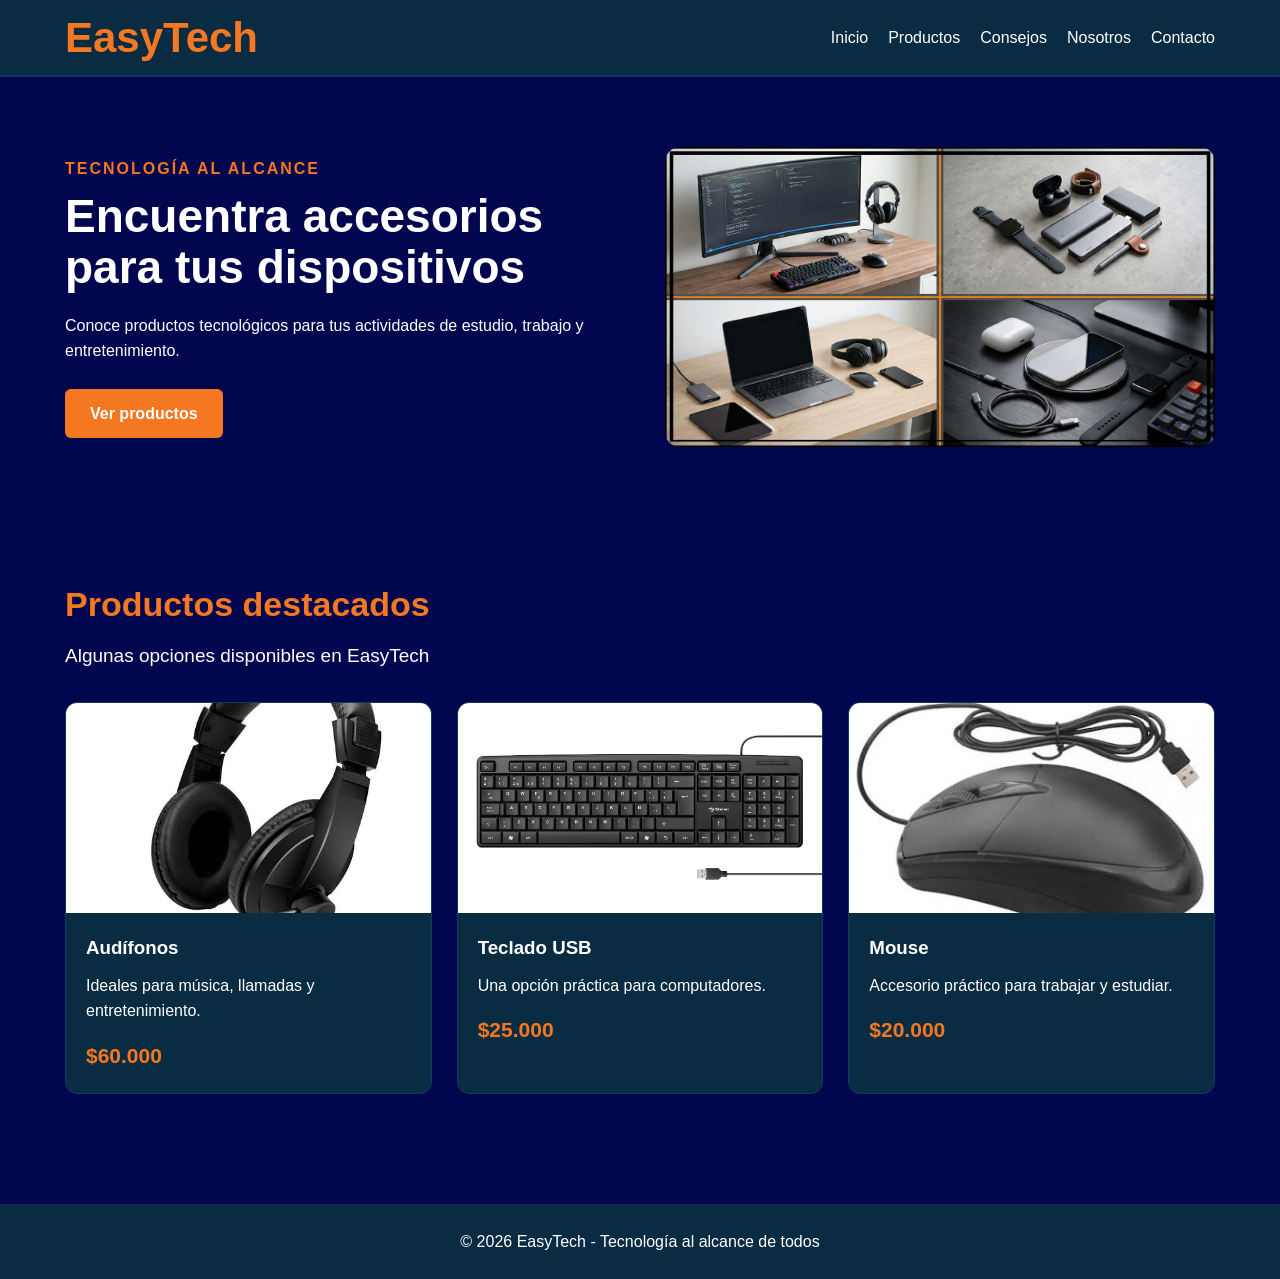
==== index.html @ 2f16ca37 "Primer avance del proyecto EasyTech" ====
<!DOCTYPE html>
<html lang="es">

<head>
    <meta charset="UTF-8">
    <meta name="viewport" content="width=device-width, initial-scale=1.0">

    <title>EasyTech | Tecnología al alcance de todos</title>

    <link rel="stylesheet" href="css/estilos.css">
</head>

<body>

    <header>
        <div class="contenedor encabezado">

            <a href="index.html" class="logo">EasyTech</a>

            <nav>
                <a href="index.html">Inicio</a>
                <a href="productos.html">Productos</a>
                <a href="consejos.html">Consejos</a>
                <a href="nosotros.html">Nosotros</a>
                <a href="contacto.html">Contacto</a>
            </nav>

        </div>
    </header>


    <main>

        <section class="hero">

            <div class="contenedor hero-contenido">

                <div>
                    <p class="etiqueta">TECNOLOGÍA AL ALCANCE</p>

                    <h1>Encuentra accesorios para tus dispositivos</h1>

                    <p>
                        Conoce productos tecnológicos para tus actividades
                        de estudio, trabajo y entretenimiento.
                    </p>

                    <a href="productos.html" class="boton">
                        Ver productos
                    </a>
                </div>

                <div class="hero-imagen">
                    <img src="img/banner.jpg" alt="Accesorios tecnológicos">
                </div>

            </div>

        </section>


        <section class="seccion">

            <div class="contenedor">

                <h2>Productos destacados</h2>

                <p class="subtitulo">
                    Algunas opciones disponibles en EasyTech
                </p>

                <div class="productos">

                    <article class="tarjeta">
                        <img src="img/Audifonos.jpg" alt="Audífonos">

                        <div class="tarjeta-contenido">
                            <h3>Audífonos</h3>
                            <p>Ideales para música, llamadas y entretenimiento.</p>
                            <strong>$60.000</strong>
                        </div>
                    </article>


                    <article class="tarjeta">
                        <img src="img/Teclado-usb.jpg" alt="Teclado USB">

                        <div class="tarjeta-contenido">
                            <h3>Teclado USB</h3>
                            <p>Una opción práctica para computadores.</p>
                            <strong>$25.000</strong>
                        </div>
                    </article>


                    <article class="tarjeta">
                        <img src="img/Mouse-usb.jpg" alt="Mouse">

                        <div class="tarjeta-contenido">
                            <h3>Mouse</h3>
                            <p>Accesorio práctico para trabajar y estudiar.</p>
                            <strong>$20.000</strong>
                        </div>
                    </article>

                </div>

            </div>

        </section>

    </main>


    <footer>

        <div class="contenedor">

            <p>© 2026 EasyTech - Tecnología al alcance de todos</p>

        </div>

    </footer>


    <script src="js/script.js"></script>

</body>

</html>
---- css/estilos.css ----
* {
    box-sizing: border-box;
    margin: 0;
    padding: 0;
}

body {
    font-family: "Poppins", Arial, sans-serif;
    background-color: #02064F;
    color: #FFFFFF;
    line-height: 1.6;
}

.contenedor {
    width: 90%;
    max-width: 1150px;
    margin: auto;
}

header {
    background-color: #0A2C43;
    border-bottom: 2px solid #0D3A63;
}

.encabezado {
    min-height: 75px;
    display: flex;
    align-items: center;
    justify-content: space-between;
    gap: 30px;
}

.logo {
    font-family: "Agency FB", Arial, sans-serif;
    font-size: 42px;
    color: #F47721;
    text-decoration: none;
    font-weight: bold;
}

nav {
    display: flex;
    gap: 20px;
    flex-wrap: wrap;
}

nav a {
    color: #FFFFFF;
    text-decoration: none;
    font-weight: 500;
}

nav a:hover {
    color: #F47721;
}

.hero {
    padding: 70px 0;
}

.hero-contenido {
    display: grid;
    grid-template-columns: 1fr 1fr;
    align-items: center;
    gap: 50px;
}

.etiqueta {
    color: #F47721;
    font-weight: bold;
    letter-spacing: 2px;
    margin-bottom: 10px;
}

h1 {
    font-size: 46px;
    line-height: 1.1;
    margin-bottom: 20px;
}

h2 {
    color: #F47721;
    font-size: 34px;
    margin-bottom: 10px;
}

h3 {
    color: #FFFFFF;
    margin-bottom: 10px;
}

.subtitulo {
    font-family: "Arial Narrow", Arial, sans-serif;
    margin-bottom: 30px;
    font-size: 19px;
}

.hero-imagen img {
    width: 100%;
    border-radius: 15px;
    display: block;
}

.boton {
    display: inline-block;
    margin-top: 25px;
    padding: 12px 25px;
    background-color: #F47721;
    color: #FFFFFF;
    text-decoration: none;
    border-radius: 6px;
    font-weight: bold;
}

.boton:hover {
    opacity: 0.85;
}

.seccion {
    padding: 60px 0;
}

.productos {
    display: grid;
    grid-template-columns: repeat(3, 1fr);
    gap: 25px;
}

.tarjeta {
    background-color: #0A2C43;
    border: 1px solid #0D3A63;
    border-radius: 12px;
    overflow: hidden;
}

.tarjeta img {
    width: 100%;
    height: 210px;
    object-fit: cover;
    display: block;
}

.tarjeta-contenido {
    padding: 20px;
}

.tarjeta-contenido p {
    margin-bottom: 15px;
}

.tarjeta strong {
    color: #F47721;
    font-size: 21px;
}

footer {
    margin-top: 50px;
    padding: 25px 0;
    background-color: #0A2C43;
    text-align: center;
    color: #FFFFFF;
}


/* Responsive */

@media (max-width: 800px) {

    .encabezado {
        flex-direction: column;
        padding: 20px 0;
    }

    nav {
        justify-content: center;
    }

    .hero-contenido {
        grid-template-columns: 1fr;
    }

    h1 {
        font-size: 36px;
    }

    .productos {
        grid-template-columns: 1fr 1fr;
    }
}


@media (max-width: 550px) {

    .productos {
        grid-template-columns: 1fr;
    }

    nav {
        flex-direction: column;
        align-items: center;
        gap: 8px;
    }

    h1 {
        font-size: 30px;
    }
}

.buscador {
    display: flex;
    gap: 15px;
    margin: 30px 0;
}

.buscador input,
.buscador select {
    padding: 12px;
    border: 1px solid #0D3A63;
    border-radius: 6px;
    background-color: #FFFFFF;
    color: #02064F;
}

.buscador input {
    flex: 1;
}

button {
    border: none;
    cursor: pointer;
}

@media (max-width: 550px) {

    .buscador {
        flex-direction: column;
    }

}

form {
    max-width: 700px;
    margin-top: 30px;
}

form label {
    display: block;
    margin-top: 18px;
    margin-bottom: 6px;
    font-weight: bold;
}

form input,
form textarea {
    width: 100%;
    padding: 12px;
    border: 1px solid #0D3A63;
    border-radius: 6px;
    font-family: inherit;
}

form textarea {
    resize: vertical;
}
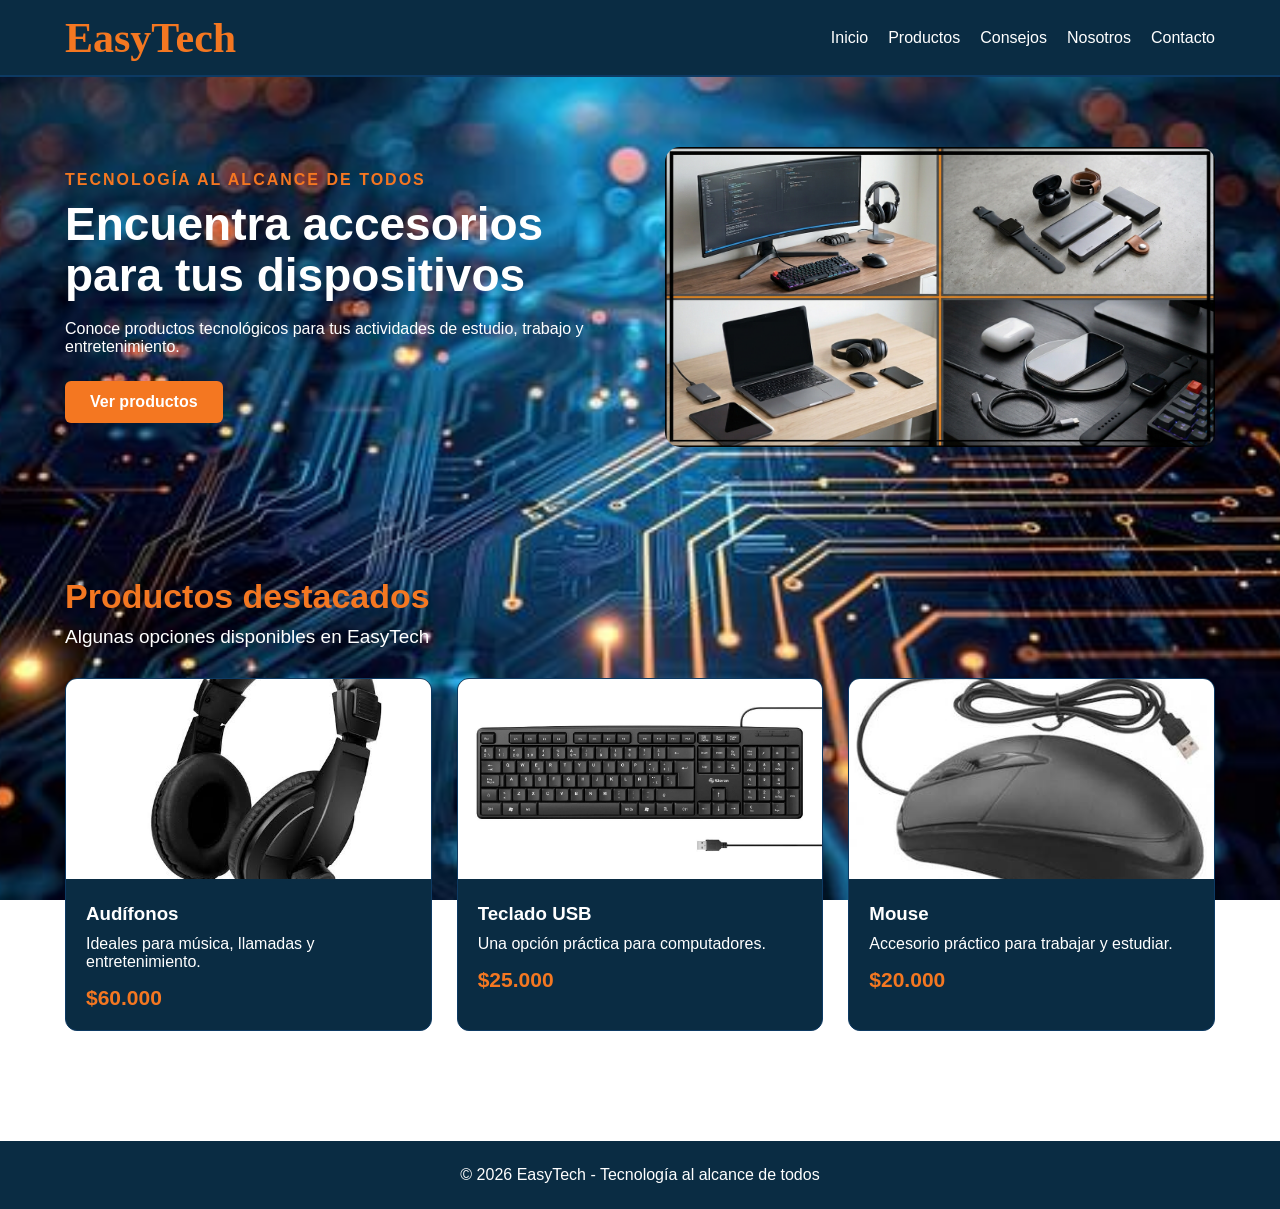
==== commit f9ff1361: "Complementar texto" ====
--- a/index.html
+++ b/index.html
@@ -36,7 +36,7 @@
             <div class="contenedor hero-contenido">
 
                 <div>
-                    <p class="etiqueta">TECNOLOGÍA AL ALCANCE</p>
+                    <p class="etiqueta">TECNOLOGÍA AL ALCANCE DE TODOS</p>
 
                     <h1>Encuentra accesorios para tus dispositivos</h1>
 
--- a/css/estilos.css
+++ b/css/estilos.css
@@ -5,10 +5,14 @@
 }
 
 body {
-    font-family: "Poppins", Arial, sans-serif;
-    background-color: #02064F;
-    color: #FFFFFF;
-    line-height: 1.6;
+    margin: 0;
+    font-family: sans-serif;
+    background-image: url("../img/fondo.jpg");
+    background-size: cover;
+    background-position: center;
+    background-attachment: fixed;
+    background-repeat: no-repeat;
+    color: white;
 }
 
 .contenedor {
@@ -31,7 +35,7 @@
 }
 
 .logo {
-    font-family: "Agency FB", Arial, sans-serif;
+    font-family: "Agency FB";
     font-size: 42px;
     color: #F47721;
     text-decoration: none;
@@ -90,7 +94,7 @@
 }
 
 .subtitulo {
-    font-family: "Arial Narrow", Arial, sans-serif;
+    font-family: "Arial Narrow", sans-serif;
     margin-bottom: 30px;
     font-size: 19px;
 }
@@ -135,9 +139,10 @@
 
 .tarjeta img {
     width: 100%;
-    height: 210px;
+    height: 200px;
     object-fit: cover;
-    display: block;
+    display: contain;
+    background-color: #f0f0f0;
 }
 
 .tarjeta-contenido {
@@ -261,4 +266,29 @@
 
 form textarea {
     resize: vertical;
+}
+
+/* Mensajes de búsqueda y formulario */
+
+#mensajeResultados,
+#confirmacionFormulario {
+    margin: 15px 0;
+    padding: 12px;
+    color: #FFFFFF;
+    background-color: #0A2C43;
+    border-left: 4px solid #F47721;
+    border-radius: 6px;
+    font-weight: bold;
+}
+
+.detalle-producto {
+    margin-top: 12px;
+    padding: 10px;
+    color: #FFFFFF;
+    background-color: #0D3A63;
+    border-radius: 5px;
+}
+
+[hidden] {
+    display: none !important;
 }
